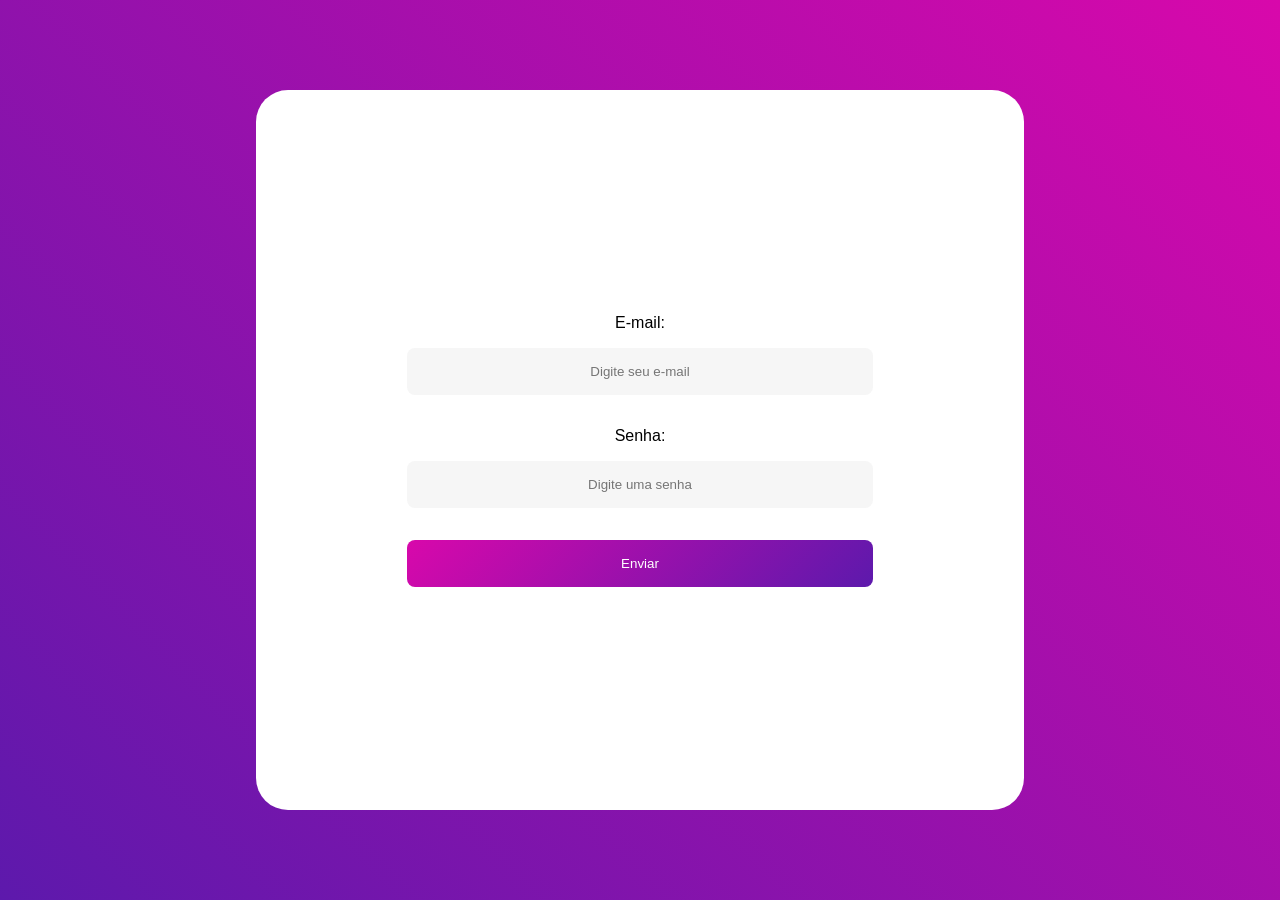
==== login.html @ 2e6e0237 "Atualização 1.0" ====
<!DOCTYPE html>
<html lang="pt-br">

<head>
    <meta charset="UTF-8">
    <meta name="viewport" content="width=device-width, initial-scale=1.0">
    <title>Login</title>
    <link rel="stylesheet" href="style.css">
</head>

<body>
    <div class="container">
        <form>
            <div>
                <label>E-mail:</label>
                <input type="email" placeholder="Digite seu e-mail" id="email" required>
            </div>
            <div>
                <label>Senha:</label>
                <input type="password" placeholder="Digite uma senha" id="password" required>
            </div>
            <div>
                <button onclick="Login()">Enviar</button>
            </div>
        </form>
    </div>

    <script src="script.js"></script>
</body>

</html>
---- style.css ----
* {
    margin: 0;
    padding: 0;
    box-sizing: border-box;
}

body {
    width: 100%;
    height: 100vh;
    background: linear-gradient(45deg, #5d19ac, #d808ab);

    display: flex;
    justify-content: center;
    align-items: center;
    flex-direction: column;

    font-family: Verdana, Geneva, Tahoma, sans-serif;
}

.container {
    width: 60%;
    height: 80vh;
    background: #FFF;
    border-radius: 2rem;
}

form {
    width: 80%;
}

div {
    display: flex;
    justify-content: center;
    align-items: center;
    flex-direction: column;
    margin: 1rem;
}

input {
    width: 80%;
    margin: 1rem;
    padding: 1rem;
    border-radius: 0.5rem;
    border-style: none;
    background: rgba(226, 226, 226, 0.3);
    outline: none;
    border-color: transparent;
}

input::placeholder {
    opacity: 1;
    text-align: center;
}

button {
    width: 80%;
    padding: 1rem;
    border-radius: 0.5rem;
    border-style: none;
    cursor: pointer;

    background: linear-gradient(-45deg, #5d19ac, #d808ab);
    color: #FFF;
}

button:hover {
    background: linear-gradient(-45deg, #7700ff, #ff00c8);
    font-weight: bold;
}
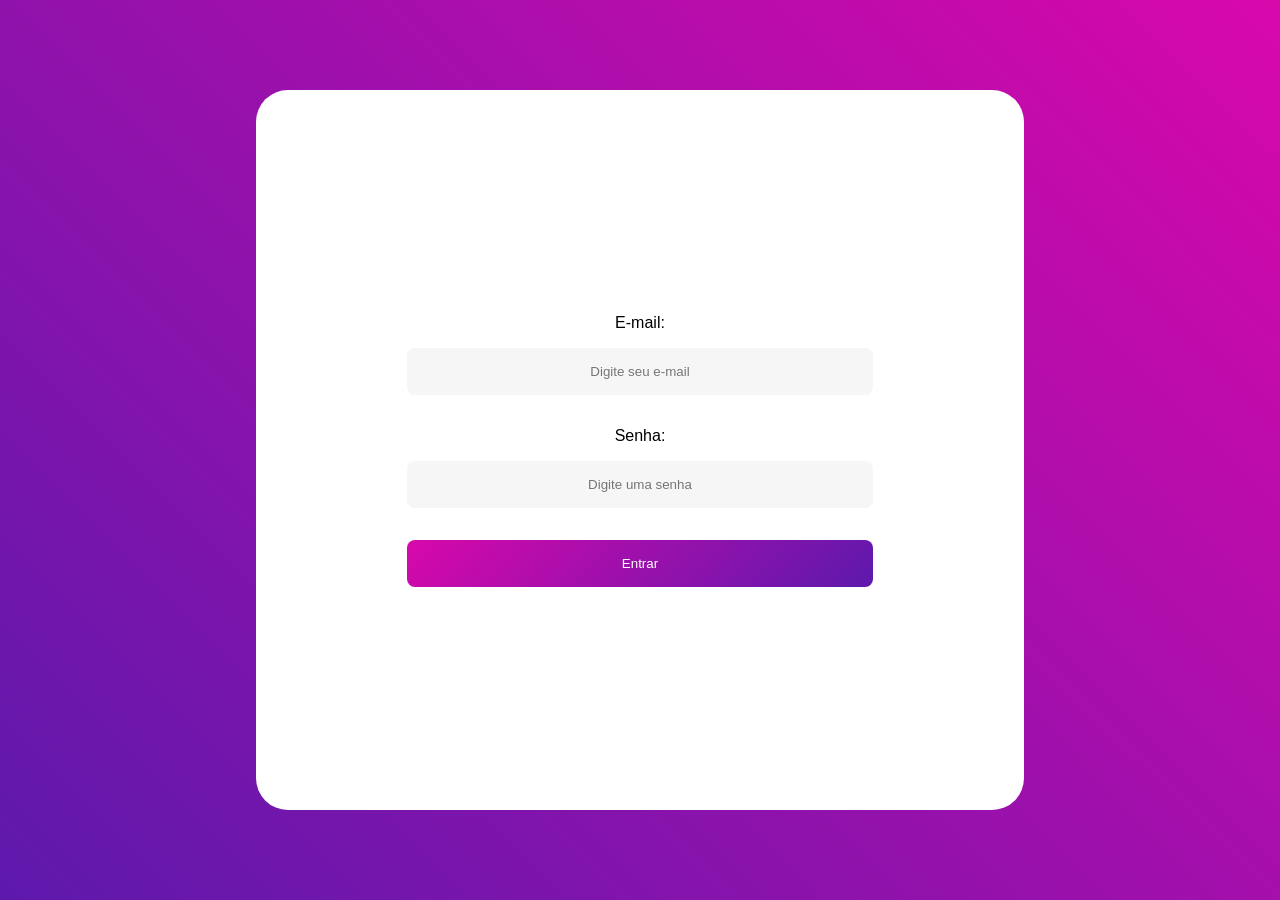
==== commit 06235cb4: "Atualização 1.1 Acresentado função de registro/ login com credenciais informadas." ====
--- a/login.html
+++ b/login.html
@@ -10,17 +10,17 @@
 
 <body>
     <div class="container">
-        <form>
+        <form onsubmit="acesso(); return false;">
             <div>
                 <label>E-mail:</label>
                 <input type="email" placeholder="Digite seu e-mail" id="email" required>
             </div>
             <div>
                 <label>Senha:</label>
-                <input type="password" placeholder="Digite uma senha" id="password" required>
+                <input type="password" placeholder="Digite uma senha" id="password" required maxlength="16">
             </div>
             <div>
-                <button onclick="Login()">Enviar</button>
+                <button onclick="acesso()">Entrar</button>
             </div>
         </form>
     </div>
